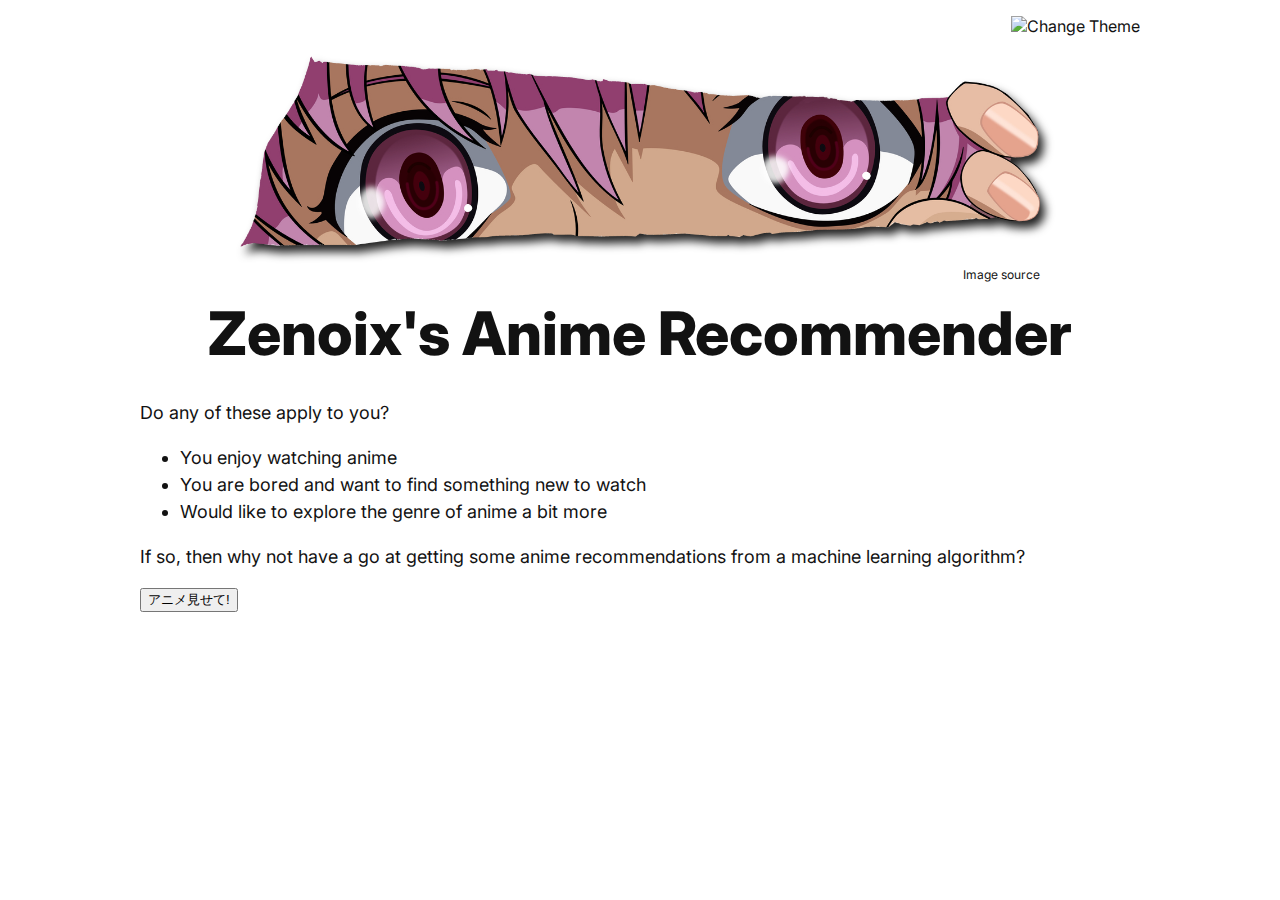
==== index.html @ e7e71dd6 "Added alert in case user clicks on next button and formatted code" ====
<!DOCTYPE html>
<!--https://css-tricks.com/a-complete-guide-to-dark-mode-on-the-web/-->
<html lang="en-us">
    <head>
        <meta charset="UTF-8" />
        <meta name="color-scheme" content="dark light" />
        <link href="styles/style.css" rel="stylesheet" />
        <link rel="preconnect" href="https://fonts.gstatic.com" />
        <link
            href="https://fonts.googleapis.com/css2?family=Inter:wght@100&display=swap"
            rel="stylesheet"
        />
        <title>Zenoix's Anime Recommender</title>
    </head>

    <body>
        <header>
            <a class="btn-toggle"
                ><img src=images/dark-mode-icon.png alt="Change Theme"
                id="themeicon"></a
            >
        </header>

        <figure>
            <img
                src="images/banner.png"
                id="banner"
                style="width: 800px; height: 190.6px"
                alt=""
            />
            <figcaption>
                <a
                    tabindex="-1"
                    href="https://www.seekpng.com/png/detail/61-614544_also-the-yuno-picture-that-i-made-transparent.png"
                    target="_blank"
                    rel="noopener noreferrer"
                >
                    Image source
                </a>
            </figcaption>
        </figure>
        <h1>Zenoix's Anime Recommender</h1>
        <div>
            <p>Do any of these apply to you?</p>
            <ul>
                <li>You enjoy watching anime</li>
                <li>You are bored and want to find something new to watch</li>
                <li>Would like to explore the genre of anime a bit more</li>
            </ul>
            <p>
                If so, then why not have a go at getting some anime
                recommendations from a machine learning algorithm?
            </p>
        </div>
        <button onclick="nextButtonAlert()">アニメ見せて!</button>
    </body>
    <script src="scripts/index.js"></script>
</html>
---- styles/style.css ----
html {
    font-family: "Inter", sans-serif;
}

.btn-toggle {
    float: right;
}

figcaption {
    text-align: center;
    font-size: 12px;
    float: right;
    padding: 0 60px;
    -moz-user-select: none;
    -webkit-user-select: none;
    user-select: none;
}

img {
    -webkit-user-drag: none;
    -khtml-user-drag: none;
    -moz-user-drag: none;
    -o-user-drag: none;
    -moz-user-select: none;
    -webkit-user-select: none;
    user-select: none;
}

#themeicon {
    width: 30px;
    height: 30px;
}

#banner {
    display: block;
    margin: 0 auto;
    padding: 20px;
}

h1 {
    margin: 30px;
    padding: 20px, 0;
    font-size: 60px;
    font-weight: 800;
    text-align: center;
}

p,
li {
    font-size: 18px;
    line-height: 1.5;
}

a {
    text-decoration: none;
    font-weight: 400;
    outline: none !important;
}

#banner {
    -webkit-filter: drop-shadow(5px 7px 5px #222);
    filter: drop-shadow(5px 7px 5px #222);
}

#banner.dark-theme {
    -webkit-filter: drop-shadow(5px 7px 5px#ffb4ef);
    filter: drop-shadow(5px 7px 5px #ffb4ef);
}

body {
    width: 1000px;
    margin: 0 auto;
    padding: 0 20px 20px 20px;
    --text-color: #121212;
    --bkg-color: #fff;
    --anchor-color: #121212;
}

body.dark-theme {
    --text-color: #eee;
    --text-color: rgba(256, 256, 256, 0.87);
    --bkg-color: #121212;
    --anchor-color: #ffb4ef;
}

@media (prefers-color-scheme: dark) {
    body {
        --text-color: #eee;
        --text-color: rgba(256, 256, 256, 0.87);
        --bkg-color: #121212;
        --anchor-color: #ffb4ef;
    }

    body.light-theme {
        width: 1000px;
        margin: 0 auto;
        padding: 0 20px 20px 20px;
        --text-color: #121212;
        --bkg-color: #fff;
        --anchor-color: #121212;
    }

    #banner {
        -webkit-filter: drop-shadow(5px 7px 10px#ffb4ef);
        filter: drop-shadow(5px 7px 10px #ffb4ef);
    }

    #banner.light-theme {
        -webkit-filter: drop-shadow(5px 7px 5px #222);
        filter: drop-shadow(5px 7px 5px #222);
    }
}

body {
    color: var(--text-color);
    background: var(--bkg-color);
}

a {
    color: var(--anchor-color);
}
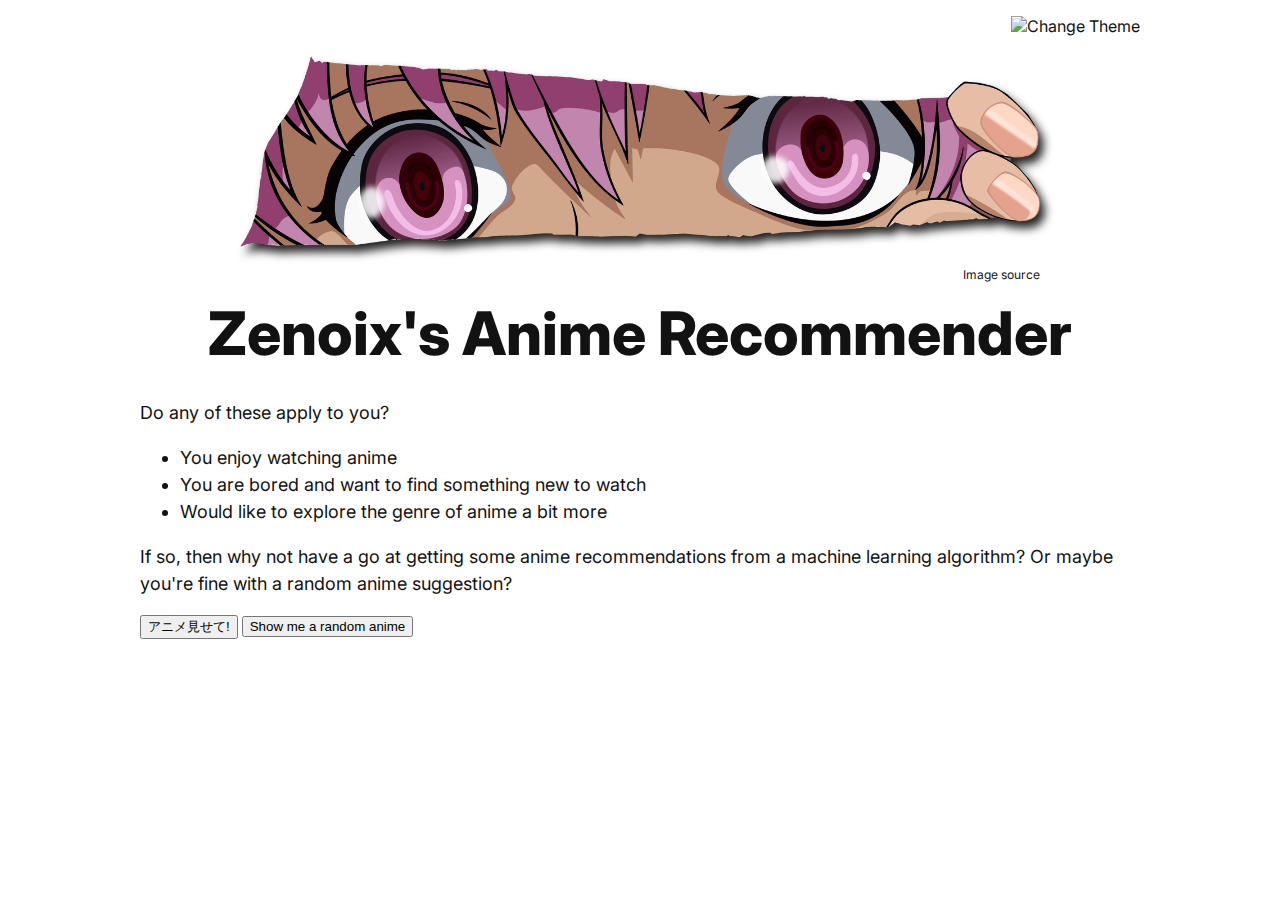
==== commit 937fbc48: "Added a random anime feature" ====
--- a/index.html
+++ b/index.html
@@ -50,9 +50,11 @@
             <p>
                 If so, then why not have a go at getting some anime
                 recommendations from a machine learning algorithm?
+                Or maybe you're fine with a random anime suggestion?
             </p>
         </div>
         <button onclick="nextButtonAlert()">アニメ見せて!</button>
+        <button onclick="nextButtonAlert()">Show me a random anime</button>
     </body>
     <script src="scripts/index.js"></script>
 </html>
--- a/styles/style.css
+++ b/styles/style.css
@@ -26,9 +26,14 @@
     user-select: none;
 }
 
-#themeicon {
+[src="images/light-mode-icon.png"] {
     width: 30px;
     height: 30px;
+}
+
+[src="images/dark-mode-icon.png"] {
+    width: 27px;
+    height: 27px;
 }
 
 #banner {
@@ -49,6 +54,7 @@
 li {
     font-size: 18px;
     line-height: 1.5;
+    font-weight: 400;
 }
 
 a {
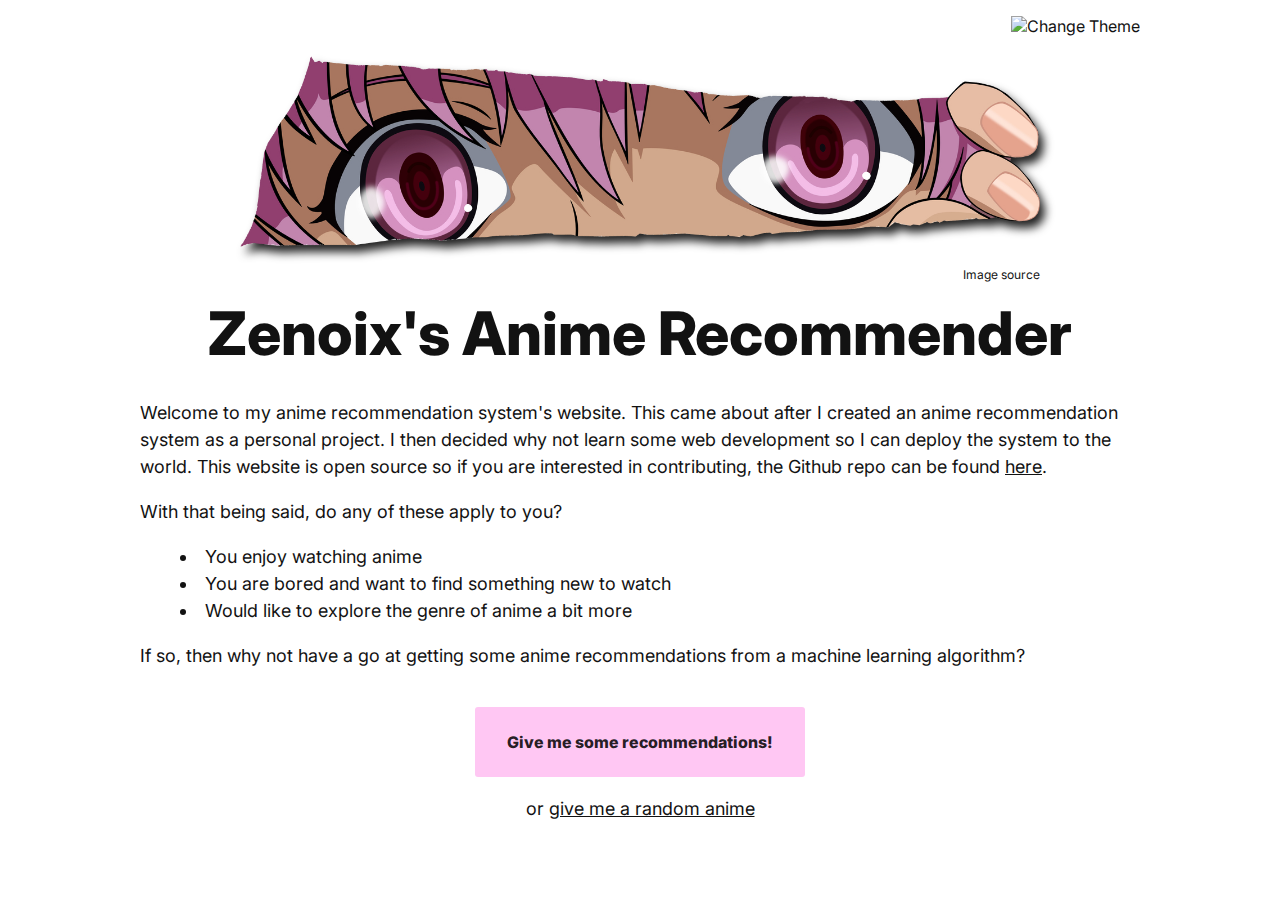
==== commit 92604983: "Edited to contain the renamed css file" ====
--- a/index.html
+++ b/index.html
@@ -4,7 +4,7 @@
     <head>
         <meta charset="UTF-8" />
         <meta name="color-scheme" content="dark light" />
-        <link href="styles/style.css" rel="stylesheet" />
+        <link href="styles/index.css" rel="stylesheet" />
         <link rel="preconnect" href="https://fonts.gstatic.com" />
         <link
             href="https://fonts.googleapis.com/css2?family=Inter:wght@100&display=swap"
@@ -41,7 +41,22 @@
         </figure>
         <h1>Zenoix's Anime Recommender</h1>
         <div>
-            <p>Do any of these apply to you?</p>
+            <p>
+                Welcome to my anime recommendation system's website. This came
+                about after I created an anime recommendation system as a
+                personal project. I then decided why not learn some web
+                development so I can deploy the system to the world. This
+                website is open source so if you are interested in contributing,
+                the Github repo can be found
+                <a
+                    id="repolink"
+                    href="https://github.com/Zenoix/Anime-Recommendations-Deployment"
+                    target="_blank"
+                    rel="noopener noreferrer"
+                    >here</a
+                >.
+            </p>
+            <p>With that being said, do any of these apply to you?</p>
             <ul>
                 <li>You enjoy watching anime</li>
                 <li>You are bored and want to find something new to watch</li>
@@ -50,11 +65,19 @@
             <p>
                 If so, then why not have a go at getting some anime
                 recommendations from a machine learning algorithm?
-                Or maybe you're fine with a random anime suggestion?
             </p>
         </div>
-        <button onclick="nextButtonAlert()">アニメ見せて!</button>
-        <button onclick="nextButtonAlert()">Show me a random anime</button>
+        <div class="actions">
+            <button id="recbtn" onclick="nextButtonAlert()">
+                Give me some recommendations!
+            </button>
+            <p>
+                or
+                <a id="random" href="#" onclick="nextButtonAlert()"
+                    >give me a random anime</a
+                >
+            </p>
+        </div>
     </body>
     <script src="scripts/index.js"></script>
 </html>
--- a/styles/index.css
+++ b/styles/index.css
@@ -0,0 +1,168 @@
+html {
+    font-family: "Inter", sans-serif;
+    overflow: hidden;
+}
+
+.btn-toggle {
+    float: right;
+    cursor: pointer;
+}
+
+.actions {
+    text-align: center;
+    margin-top: 20px;
+    position: absolute;
+    left: 50%;
+    -ms-transform: translate(-50%);
+    transform: translate(-50%);
+}
+
+#recbtn {
+    display: inline-block;
+    height: 70px;
+    border: none;
+    border-radius: 3px;
+    outline: none;
+    padding: 1rem 2rem;
+    margin: 0;
+    text-decoration: none;
+    background: #ffc7f3;
+    color: rgba(0, 0, 0, 0.87);
+    font-family: "Inter", sans-serif;
+    font-weight: 800;
+    font-size: 1rem;
+    cursor: pointer;
+    text-align: center;
+    transition: background 200ms ease-in-out, transform 150ms ease;
+    -webkit-appearance: none;
+    -moz-appearance: none;
+}
+
+#recbtn:hover {
+    background: #ff96e8;
+}
+
+#recbtn:active {
+    outline: none;
+    transform: scale(0.98);
+}
+
+#random,
+#repolink {
+    text-decoration: underline;
+}
+
+figcaption {
+    text-align: center;
+    font-size: 12px;
+    float: right;
+    padding: 0 60px;
+    -moz-user-select: none;
+    -webkit-user-select: none;
+    user-select: none;
+}
+
+img {
+    -webkit-user-drag: none;
+    -khtml-user-drag: none;
+    -moz-user-drag: none;
+    -o-user-drag: none;
+    -moz-user-select: none;
+    -webkit-user-select: none;
+    user-select: none;
+}
+
+[src="images/light-mode-icon.png"] {
+    width: 30px;
+    height: 30px;
+}
+
+[src="images/dark-mode-icon.png"] {
+    width: 27px;
+    height: 27px;
+}
+
+#banner {
+    display: block;
+    margin: 0 auto;
+    padding: 20px;
+}
+
+h1 {
+    margin: 30px;
+    padding: 20px, 0;
+    font-size: 60px;
+    font-weight: 800;
+    text-align: center;
+}
+
+p,
+li {
+    list-style-position: inside;
+    font-size: 18px;
+    line-height: 1.5;
+    font-weight: 400;
+}
+
+a {
+    color: var(--anchor-color);
+    text-decoration: none;
+    font-weight: 400;
+    outline: none !important;
+}
+
+#banner {
+    -webkit-filter: drop-shadow(5px 7px 5px #222);
+    filter: drop-shadow(5px 7px 5px #222);
+}
+
+#banner.dark-theme {
+    -webkit-filter: drop-shadow(5px 7px 5px#ffb4ef);
+    filter: drop-shadow(5px 7px 5px #ffb4ef);
+}
+
+body {
+    color: var(--text-color);
+    background: var(--bkg-color);
+    width: 1000px;
+    margin: 0 auto;
+    padding: 0 20px 20px 20px;
+    --text-color: #121212;
+    --bkg-color: #fff;
+    --anchor-color: #121212;
+}
+
+body.dark-theme {
+    --text-color: #eee;
+    --text-color: rgba(256, 256, 256, 0.87);
+    --bkg-color: #121212;
+    --anchor-color: #ffb4ef;
+}
+
+@media (prefers-color-scheme: dark) {
+    body {
+        --text-color: #eee;
+        --text-color: rgba(256, 256, 256, 0.87);
+        --bkg-color: #121212;
+        --anchor-color: #ffb4ef;
+    }
+
+    body.light-theme {
+        width: 1000px;
+        margin: 0 auto;
+        padding: 0 20px 20px 20px;
+        --text-color: #121212;
+        --bkg-color: #fff;
+        --anchor-color: #121212;
+    }
+
+    #banner {
+        -webkit-filter: drop-shadow(5px 7px 10px#ffb4ef);
+        filter: drop-shadow(5px 7px 10px #ffb4ef);
+    }
+
+    #banner.light-theme {
+        -webkit-filter: drop-shadow(5px 7px 5px #222);
+        filter: drop-shadow(5px 7px 5px #222);
+    }
+}
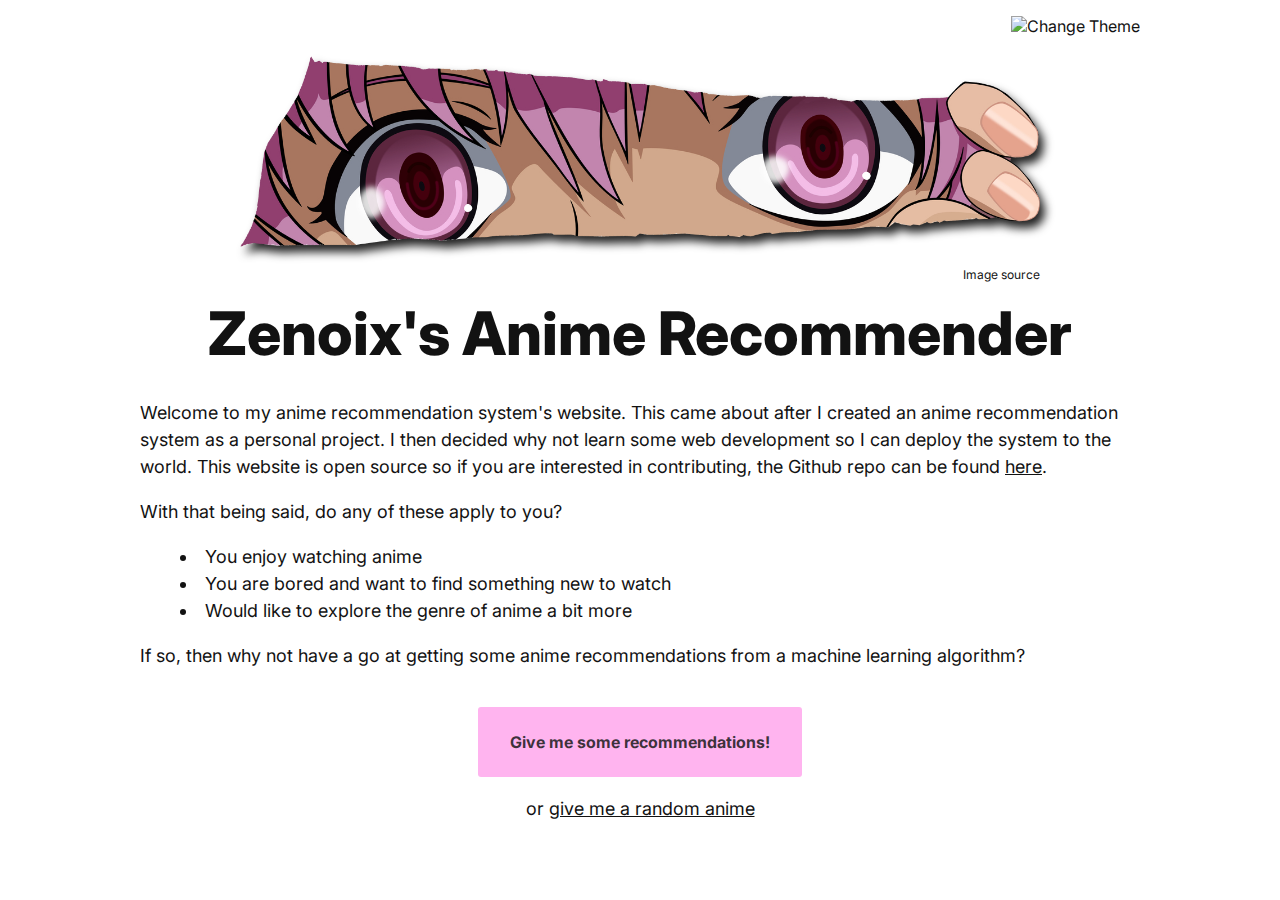
==== commit f71d3f25: "Extracted code related to themes and made it it's own css file" ====
--- a/index.html
+++ b/index.html
@@ -5,6 +5,7 @@
         <meta charset="UTF-8" />
         <meta name="color-scheme" content="dark light" />
         <link href="styles/index.css" rel="stylesheet" />
+        <link href="styles/themes.css" rel="stylesheet" />
         <link rel="preconnect" href="https://fonts.gstatic.com" />
         <link
             href="https://fonts.googleapis.com/css2?family=Inter:wght@100&display=swap"
--- a/styles/index.css
+++ b/styles/index.css
@@ -1,6 +1,12 @@
 html {
     font-family: "Inter", sans-serif;
     overflow: hidden;
+}
+
+body {
+    width: 1000px;
+    margin: 0 auto;
+    padding: 0 20px 20px 20px;
 }
 
 .btn-toggle {
@@ -26,10 +32,10 @@
     padding: 1rem 2rem;
     margin: 0;
     text-decoration: none;
-    background: #ffc7f3;
-    color: rgba(0, 0, 0, 0.87);
+    background: #ffb4ef;
+    color: rgba(27, 27, 27, 0.87);
     font-family: "Inter", sans-serif;
-    font-weight: 800;
+    font-weight: 700;
     font-size: 1rem;
     cursor: pointer;
     text-align: center;
@@ -39,7 +45,7 @@
 }
 
 #recbtn:hover {
-    background: #ff96e8;
+    background: #ff9be9;
 }
 
 #recbtn:active {
@@ -96,6 +102,12 @@
     text-align: center;
 }
 
+a {
+    text-decoration: none;
+    font-weight: 400;
+    outline: none !important;
+}
+
 p,
 li {
     list-style-position: inside;
@@ -103,66 +115,3 @@
     line-height: 1.5;
     font-weight: 400;
 }
-
-a {
-    color: var(--anchor-color);
-    text-decoration: none;
-    font-weight: 400;
-    outline: none !important;
-}
-
-#banner {
-    -webkit-filter: drop-shadow(5px 7px 5px #222);
-    filter: drop-shadow(5px 7px 5px #222);
-}
-
-#banner.dark-theme {
-    -webkit-filter: drop-shadow(5px 7px 5px#ffb4ef);
-    filter: drop-shadow(5px 7px 5px #ffb4ef);
-}
-
-body {
-    color: var(--text-color);
-    background: var(--bkg-color);
-    width: 1000px;
-    margin: 0 auto;
-    padding: 0 20px 20px 20px;
-    --text-color: #121212;
-    --bkg-color: #fff;
-    --anchor-color: #121212;
-}
-
-body.dark-theme {
-    --text-color: #eee;
-    --text-color: rgba(256, 256, 256, 0.87);
-    --bkg-color: #121212;
-    --anchor-color: #ffb4ef;
-}
-
-@media (prefers-color-scheme: dark) {
-    body {
-        --text-color: #eee;
-        --text-color: rgba(256, 256, 256, 0.87);
-        --bkg-color: #121212;
-        --anchor-color: #ffb4ef;
-    }
-
-    body.light-theme {
-        width: 1000px;
-        margin: 0 auto;
-        padding: 0 20px 20px 20px;
-        --text-color: #121212;
-        --bkg-color: #fff;
-        --anchor-color: #121212;
-    }
-
-    #banner {
-        -webkit-filter: drop-shadow(5px 7px 10px#ffb4ef);
-        filter: drop-shadow(5px 7px 10px #ffb4ef);
-    }
-
-    #banner.light-theme {
-        -webkit-filter: drop-shadow(5px 7px 5px #222);
-        filter: drop-shadow(5px 7px 5px #222);
-    }
-}
--- a/styles/themes.css
+++ b/styles/themes.css
@@ -0,0 +1,61 @@
+@media (prefers-color-scheme: light) {
+    body {
+        color: var(--text-color);
+        background: var(--bkg-color);
+        --text-color: #121212;
+        --bkg-color: #fff;
+        --anchor-color: #121212;
+    }
+
+    body.dark-theme {
+        --text-color: #eee;
+        --text-color: rgba(256, 256, 256, 0.87);
+        --bkg-color: #121212;
+        --anchor-color: #ffb4ef;
+    }
+
+    a {
+        color: var(--anchor-color);
+    }
+
+    #banner {
+        -webkit-filter: drop-shadow(5px 7px 5px #222);
+        filter: drop-shadow(5px 7px 5px #222);
+    }
+
+    body.dark-theme #banner {
+        -webkit-filter: drop-shadow(5px 7px 5px#ffb4ef);
+        filter: drop-shadow(5px 7px 5px #ffb4ef);
+    }
+}
+
+@media (prefers-color-scheme: dark) {
+    body {
+        color: var(--text-color);
+        background: var(--bkg-color);
+        --text-color: #eee;
+        --text-color: rgba(256, 256, 256, 0.87);
+        --bkg-color: #121212;
+        --anchor-color: #ffb4ef;
+    }
+
+    body.light-theme {
+        --text-color: #121212;
+        --bkg-color: #fff;
+        --anchor-color: #121212;
+    }
+
+    a {
+        color: var(--anchor-color);
+    }
+
+    #banner {
+        -webkit-filter: drop-shadow(5px 7px 10px#ffb4ef);
+        filter: drop-shadow(5px 7px 10px #ffb4ef);
+    }
+
+    body #banner.light-theme {
+        -webkit-filter: drop-shadow(5px 7px 5px #222);
+        filter: drop-shadow(5px 7px 5px #222);
+    }
+}
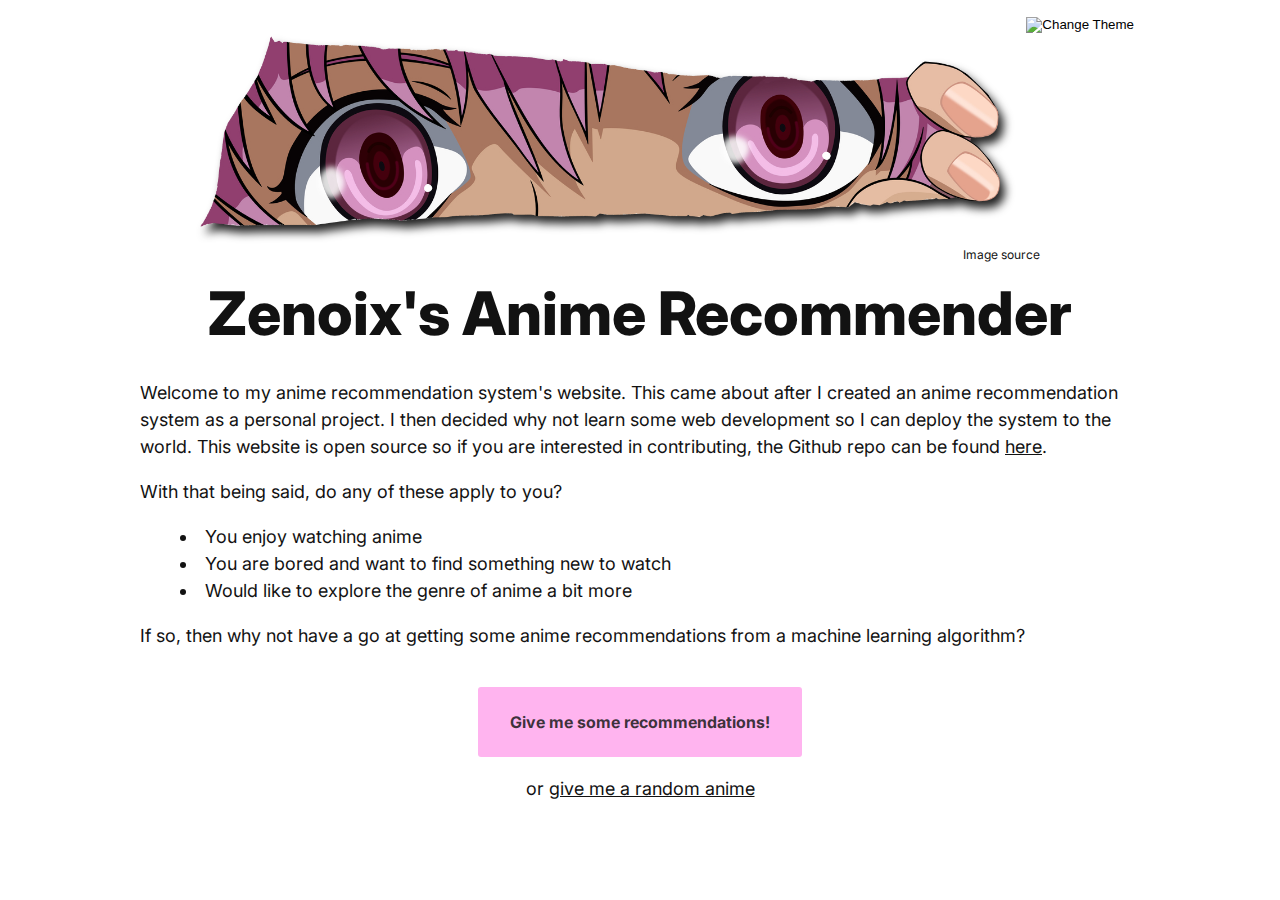
==== commit 9461cad8: "Stopped button spamming on the theme button" ====
--- a/index.html
+++ b/index.html
@@ -1,5 +1,4 @@
 <!DOCTYPE html>
-<!--https://css-tricks.com/a-complete-guide-to-dark-mode-on-the-web/-->
 <html lang="en-us">
     <head>
         <meta charset="UTF-8" />
@@ -16,10 +15,7 @@
 
     <body>
         <header>
-            <a class="btn-toggle"
-                ><img src=images/dark-mode-icon.png alt="Change Theme"
-                id="themeicon"></a
-            >
+            <button class="btn-toggle"><img src=images/dark-mode-icon.png id="themeicon" alt="Change Theme"></button>
         </header>
 
         <figure>
@@ -81,4 +77,4 @@
         </div>
     </body>
     <script src="scripts/index.js"></script>
-</html>
+</html>--- a/styles/index.css
+++ b/styles/index.css
@@ -12,6 +12,12 @@
 .btn-toggle {
     float: right;
     cursor: pointer;
+    background-color: Transparent;
+    background-repeat:no-repeat;
+    border: none;
+    cursor:pointer;
+    overflow: hidden;
+    outline:none;
 }
 
 .actions {
--- a/styles/themes.css
+++ b/styles/themes.css
@@ -1,3 +1,5 @@
+/* https://css-tricks.com/a-complete-guide-to-dark-mode-on-the-web/ */
+
 @media (prefers-color-scheme: light) {
     body {
         color: var(--text-color);
